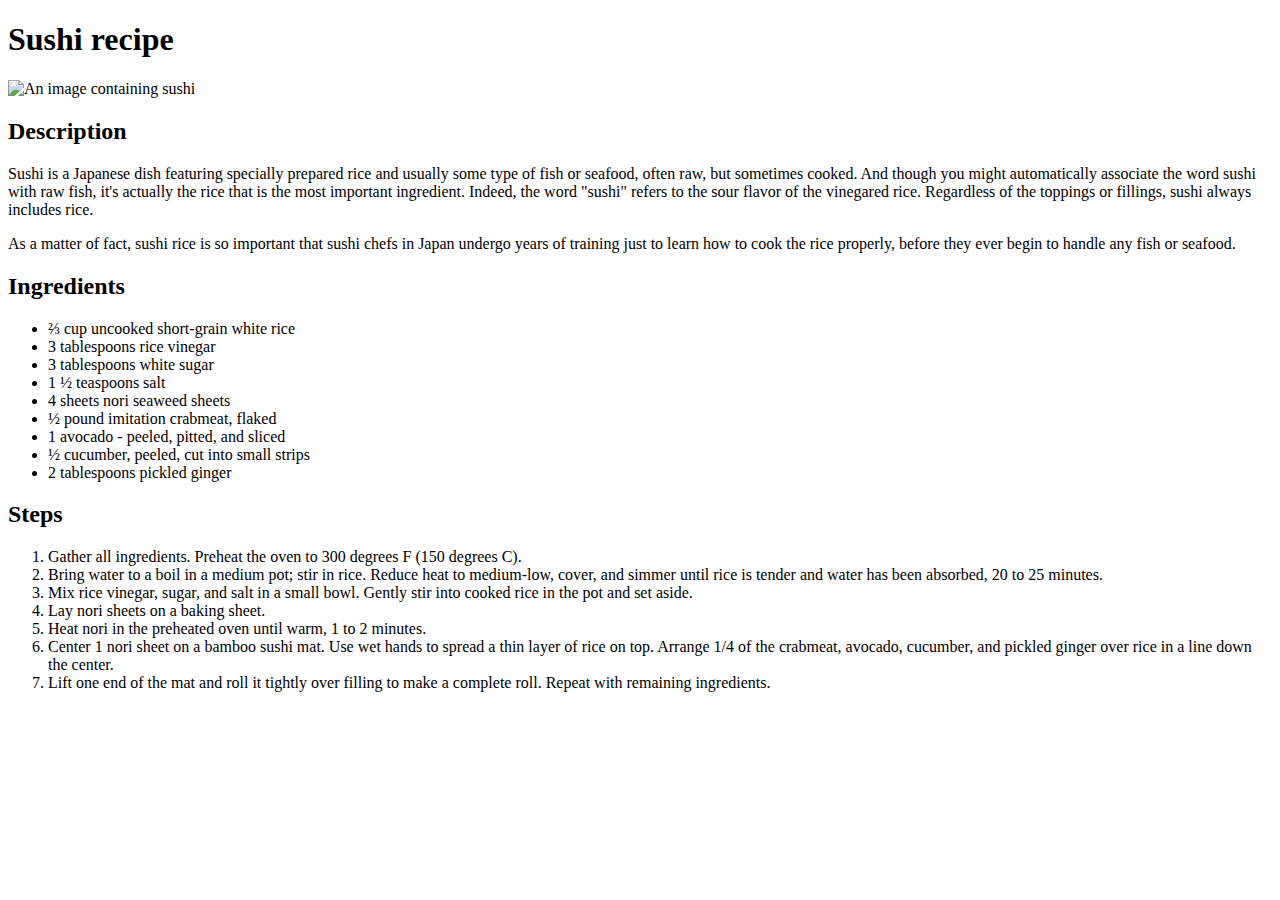
==== recipes/sushi.html @ 831c0c7c "Add sushi recipe page" ====
<!DOCTYPE html>
<html lang="en">
  <head>
    <meta charset="UTF-8" />
    <title>Sushi recipe</title>
  </head>
  <body>
    <h1>Sushi recipe</h1>
    <img
      src="../img/sushi.jpg"
      alt="An image containing sushi"
      height="300"
      width="400"
    />
    <h2>Description</h2>
    Sushi is a Japanese dish featuring specially prepared rice and usually some
    type of fish or seafood, often raw, but sometimes cooked. And though you
    might automatically associate the word sushi with raw fish, it's actually
    the rice that is the most important ingredient. Indeed, the word "sushi"
    refers to the sour flavor of the vinegared rice. Regardless of the toppings
    or fillings, sushi always includes rice.</p>
    <p>As a matter of fact, sushi rice is
    so important that sushi chefs in Japan undergo years of training just to
    learn how to cook the rice properly, before they ever begin to handle any
    fish or seafood.</p>

    <h2>Ingredients</h2>
    <ul>
      <li>⅔ cup uncooked short-grain white rice</li>
      <li>3 tablespoons rice vinegar</li>
      <li>3 tablespoons white sugar</li>
      <li>1 ½ teaspoons salt</li>
      <li>4 sheets nori seaweed sheets</li>
      <li>½ pound imitation crabmeat, flaked</li>
      <li>1 avocado - peeled, pitted, and sliced</li>
      <li>½ cucumber, peeled, cut into small strips</li>
      <li>2 tablespoons pickled ginger</li>
    </ul>
    <h2>Steps</h2>
    <ol>
      <li>Gather all ingredients. Preheat the oven to 300 degrees F (150 degrees C).</li>
      <li>Bring water to a boil in a medium pot; stir in rice. Reduce heat to medium-low, cover, and simmer until rice is tender and water has been absorbed, 20 to 25 minutes.</li>
      <li>Mix rice vinegar, sugar, and salt in a small bowl. Gently stir into cooked rice in the pot and set aside.</li>
      <li>Lay nori sheets on a baking sheet.</li>
      <li>Heat nori in the preheated oven until warm, 1 to 2 minutes.</li>
      <li>Center 1 nori sheet on a bamboo sushi mat. Use wet hands to spread a thin layer of rice on top. Arrange 1/4 of the crabmeat, avocado, cucumber, and pickled ginger over rice in a line down the center.</li>
      <li>Lift one end of the mat and roll it tightly over filling to make a complete roll. Repeat with remaining ingredients.</li>
    </ol>
  </body>
</html>
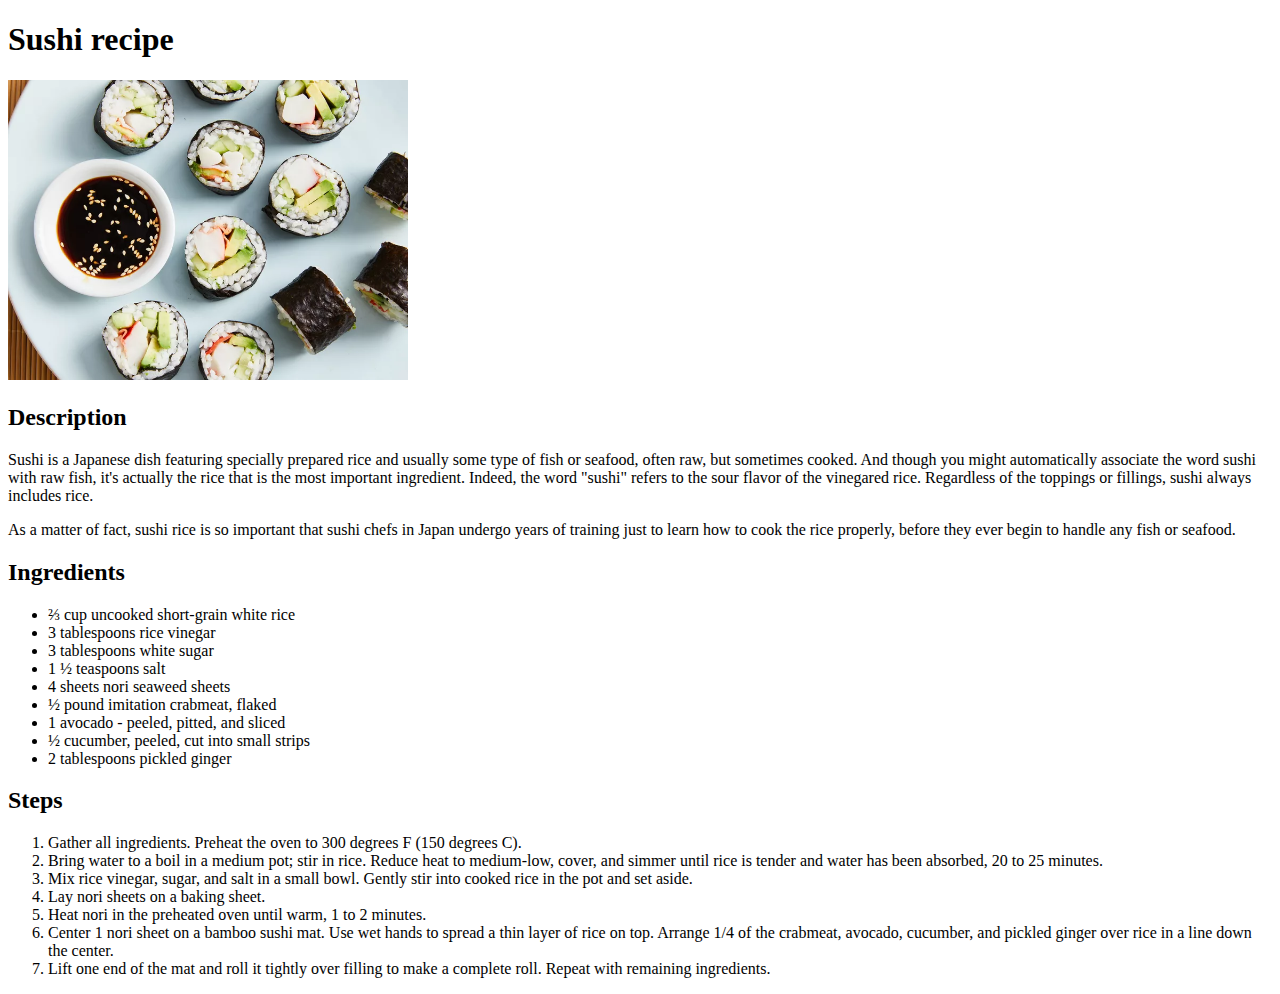
==== commit 7ea522e1: "Add tiramisu recipe as well as tiramisu img" ====
--- a/recipes/sushi.html
+++ b/recipes/sushi.html
@@ -13,16 +13,20 @@
       width="400"
     />
     <h2>Description</h2>
-    Sushi is a Japanese dish featuring specially prepared rice and usually some
-    type of fish or seafood, often raw, but sometimes cooked. And though you
-    might automatically associate the word sushi with raw fish, it's actually
-    the rice that is the most important ingredient. Indeed, the word "sushi"
-    refers to the sour flavor of the vinegared rice. Regardless of the toppings
-    or fillings, sushi always includes rice.</p>
-    <p>As a matter of fact, sushi rice is
-    so important that sushi chefs in Japan undergo years of training just to
-    learn how to cook the rice properly, before they ever begin to handle any
-    fish or seafood.</p>
+    <p>
+      Sushi is a Japanese dish featuring specially prepared rice and usually
+      some type of fish or seafood, often raw, but sometimes cooked. And though
+      you might automatically associate the word sushi with raw fish, it's
+      actually the rice that is the most important ingredient. Indeed, the word
+      "sushi" refers to the sour flavor of the vinegared rice. Regardless of the
+      toppings or fillings, sushi always includes rice.
+    </p>
+
+    <p>
+      As a matter of fact, sushi rice is so important that sushi chefs in Japan
+      undergo years of training just to learn how to cook the rice properly,
+      before they ever begin to handle any fish or seafood.
+    </p>
 
     <h2>Ingredients</h2>
     <ul>
@@ -38,13 +42,30 @@
     </ul>
     <h2>Steps</h2>
     <ol>
-      <li>Gather all ingredients. Preheat the oven to 300 degrees F (150 degrees C).</li>
-      <li>Bring water to a boil in a medium pot; stir in rice. Reduce heat to medium-low, cover, and simmer until rice is tender and water has been absorbed, 20 to 25 minutes.</li>
-      <li>Mix rice vinegar, sugar, and salt in a small bowl. Gently stir into cooked rice in the pot and set aside.</li>
+      <li>
+        Gather all ingredients. Preheat the oven to 300 degrees F (150 degrees
+        C).
+      </li>
+      <li>
+        Bring water to a boil in a medium pot; stir in rice. Reduce heat to
+        medium-low, cover, and simmer until rice is tender and water has been
+        absorbed, 20 to 25 minutes.
+      </li>
+      <li>
+        Mix rice vinegar, sugar, and salt in a small bowl. Gently stir into
+        cooked rice in the pot and set aside.
+      </li>
       <li>Lay nori sheets on a baking sheet.</li>
       <li>Heat nori in the preheated oven until warm, 1 to 2 minutes.</li>
-      <li>Center 1 nori sheet on a bamboo sushi mat. Use wet hands to spread a thin layer of rice on top. Arrange 1/4 of the crabmeat, avocado, cucumber, and pickled ginger over rice in a line down the center.</li>
-      <li>Lift one end of the mat and roll it tightly over filling to make a complete roll. Repeat with remaining ingredients.</li>
+      <li>
+        Center 1 nori sheet on a bamboo sushi mat. Use wet hands to spread a
+        thin layer of rice on top. Arrange 1/4 of the crabmeat, avocado,
+        cucumber, and pickled ginger over rice in a line down the center.
+      </li>
+      <li>
+        Lift one end of the mat and roll it tightly over filling to make a
+        complete roll. Repeat with remaining ingredients.
+      </li>
     </ol>
   </body>
 </html>
